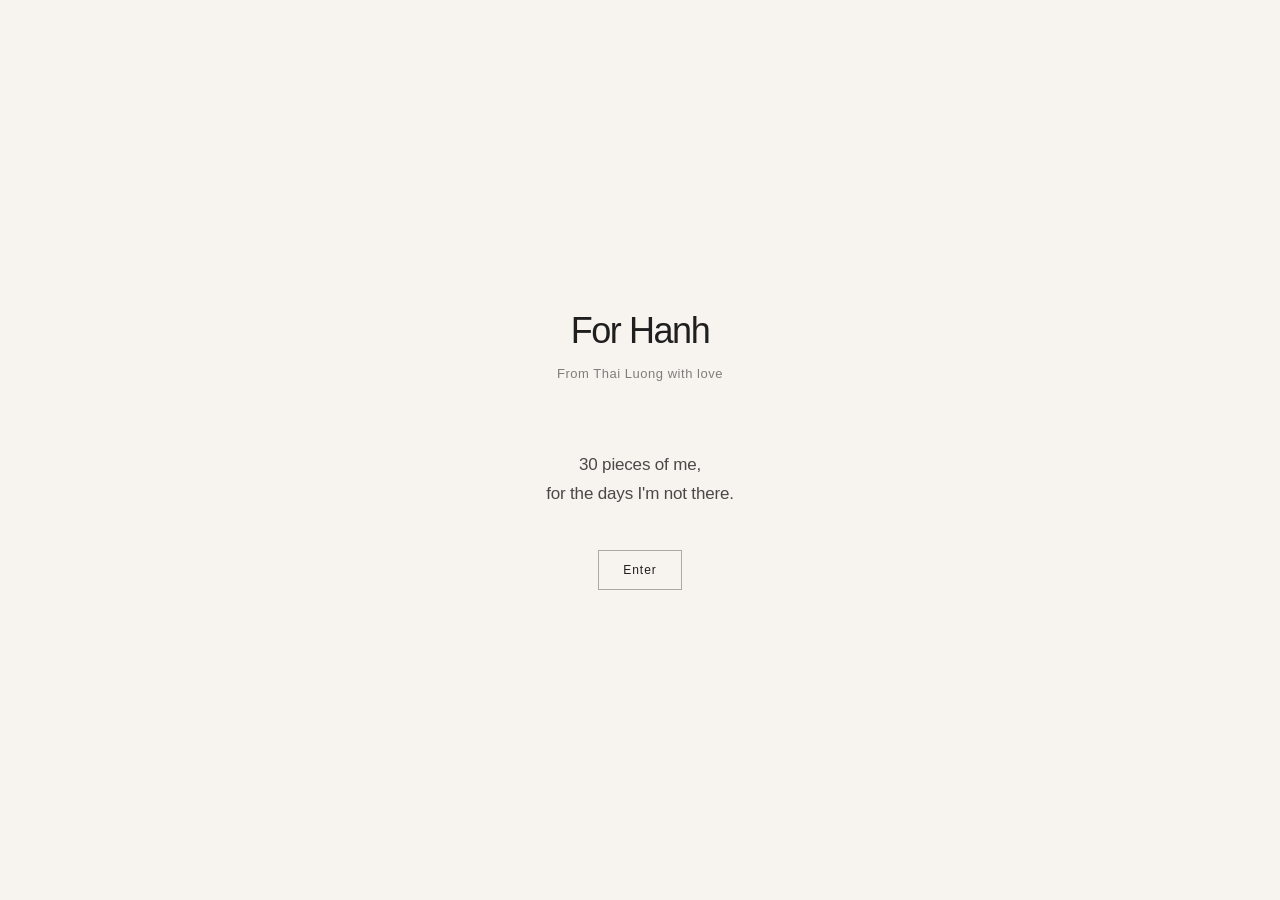
==== index.html @ 8ef9b7ba "Update index.html" ====
<!DOCTYPE html>
<html lang="en">

<head>
    <meta charset="UTF-8">
    <meta name="viewport" content="width=device-width, initial-scale=1.0">

    <title>For Hanh</title>

    <link rel="stylesheet" href="style.css">
</head>

<body>

    <main>

        <div class="container">

            <h1 class="title">
                For Hanh
            </h1>

            <p class="signature">
                From Thai Luong with love
            </p>

            <p class="tagline">
                30 pieces of me,<br>
                for the days I'm not there.
            </p>

            <a
                class="enter-button"
                href="pieces.html"
            >
                Enter
            </a>

        </div>

    </main>

</body>

</html>
---- style.css ----
* {
    box-sizing: border-box;
    margin: 0;
    padding: 0;
}

html,
body {
    width: 100%;
    min-height: 100%;
}

body {
    min-height: 100vh;

    background: #f7f4ef;
    color: #1f1f1f;

    font-family:
        -apple-system,
        BlinkMacSystemFont,
        "Helvetica Neue",
        Arial,
        sans-serif;

    -webkit-font-smoothing: antialiased;
}

main {
    min-height: 100vh;

    display: flex;
    align-items: center;
    justify-content: center;

    padding: 32px 24px;
}

.container {
    width: 100%;
    max-width: 480px;

    text-align: center;
}

.title {
    font-size: 36px;
    font-weight: 400;

    letter-spacing: -0.04em;

    margin-bottom: 14px;
}

.signature {
    font-size: 13px;
    letter-spacing: 0.04em;

    opacity: 0.55;

    margin-bottom: 70px;
}

.tagline {
    font-size: 17px;
    line-height: 1.7;

    font-weight: 400;

    letter-spacing: -0.01em;

    opacity: 0.8;
}
.enter-button {
    display: inline-block;

    margin-top: 42px;

    padding: 12px 24px;

    border: 1px solid rgba(31, 31, 31, 0.35);

    color: #1f1f1f;

    text-decoration: none;

    font-size: 12px;

    letter-spacing: 0.08em;

    transition:
        opacity 0.3s ease,
        transform 0.3s ease;
}

.enter-button:hover {
    opacity: 0.6;
}

.enter-button:active {
    transform: scale(0.97);
}

.eyebrow {
    margin-bottom: 24px;

    font-size: 10px;

    letter-spacing: 0.2em;

    opacity: 0.4;
}

.pieces-title {
    font-size: 30px;

    font-weight: 400;

    letter-spacing: -0.03em;

    margin-bottom: 18px;
}

.pieces-intro {
    font-size: 13px;

    letter-spacing: 0.05em;

    opacity: 0.45;
}
.pieces-container {
    width: 100%;
    max-width: 520px;

    margin: 0 auto;

    padding: 70px 24px;
}

.pieces-container .eyebrow {
    margin-bottom: 24px;
}

.pieces-list {
    margin-top: 55px;

    border-top: 1px solid rgba(31, 31, 31, 0.12);
}

.piece {
    display: flex;
    align-items: center;
    justify-content: space-between;

    width: 100%;

    padding: 18px 0;

    border-bottom: 1px solid rgba(31, 31, 31, 0.12);

    color: #1f1f1f;

    text-decoration: none;

    transition:
        opacity 0.25s ease,
        padding 0.25s ease;
}

.piece:hover {
    opacity: 0.55;

    padding-left: 5px;
    padding-right: 5px;
}

.piece-number {
    font-size: 10px;

    letter-spacing: 0.12em;

    opacity: 0.4;
}

.piece-name {
    font-size: 14px;

    letter-spacing: 0.01em;

    font-weight: 400;
}

.piece .piece-number {
    min-width: 30px;

    text-align: left;
}

.piece .piece-name {
    flex: 1;

    text-align: left;
}

.last-piece {
    display: flex;
    align-items: center;
    justify-content: space-between;

    margin-top: 65px;

    padding-top: 20px;

    border-top: 1px solid rgba(31, 31, 31, 0.2);

    opacity: 0.7;
}
.record-container {
    position: relative;

    width: 100%;
    max-width: 520px;

    min-height: 100vh;

    margin: 0 auto;

    padding: 32px 24px;

    display: flex;
    align-items: center;
    justify-content: center;
}

.record-content {
    width: 100%;

    text-align: center;
}

.back-button {
    position: absolute;

    top: 32px;
    left: 24px;

    width: 36px;
    height: 36px;

    display: flex;
    align-items: center;
    justify-content: center;

    color: #1f1f1f;

    text-decoration: none;

    font-size: 18px;

    opacity: 0.5;

    transition: opacity 0.3s ease;
}

.back-button:hover {
    opacity: 1;
}

.record-number {
    margin-bottom: 18px;

    font-size: 10px;

    letter-spacing: 0.2em;

    opacity: 0.4;
}

.record-title {
    margin-bottom: 14px;

    font-size: 32px;

    font-weight: 400;

    letter-spacing: -0.04em;
}

.record-description {
    margin-bottom: 48px;

    font-size: 13px;

    letter-spacing: 0.03em;

    opacity: 0.5;
}

.audio-container {
    width: 100%;

    display: flex;
    justify-content: center;
}

.audio-container audio {
    width: 100%;

    max-width: 360px;
}
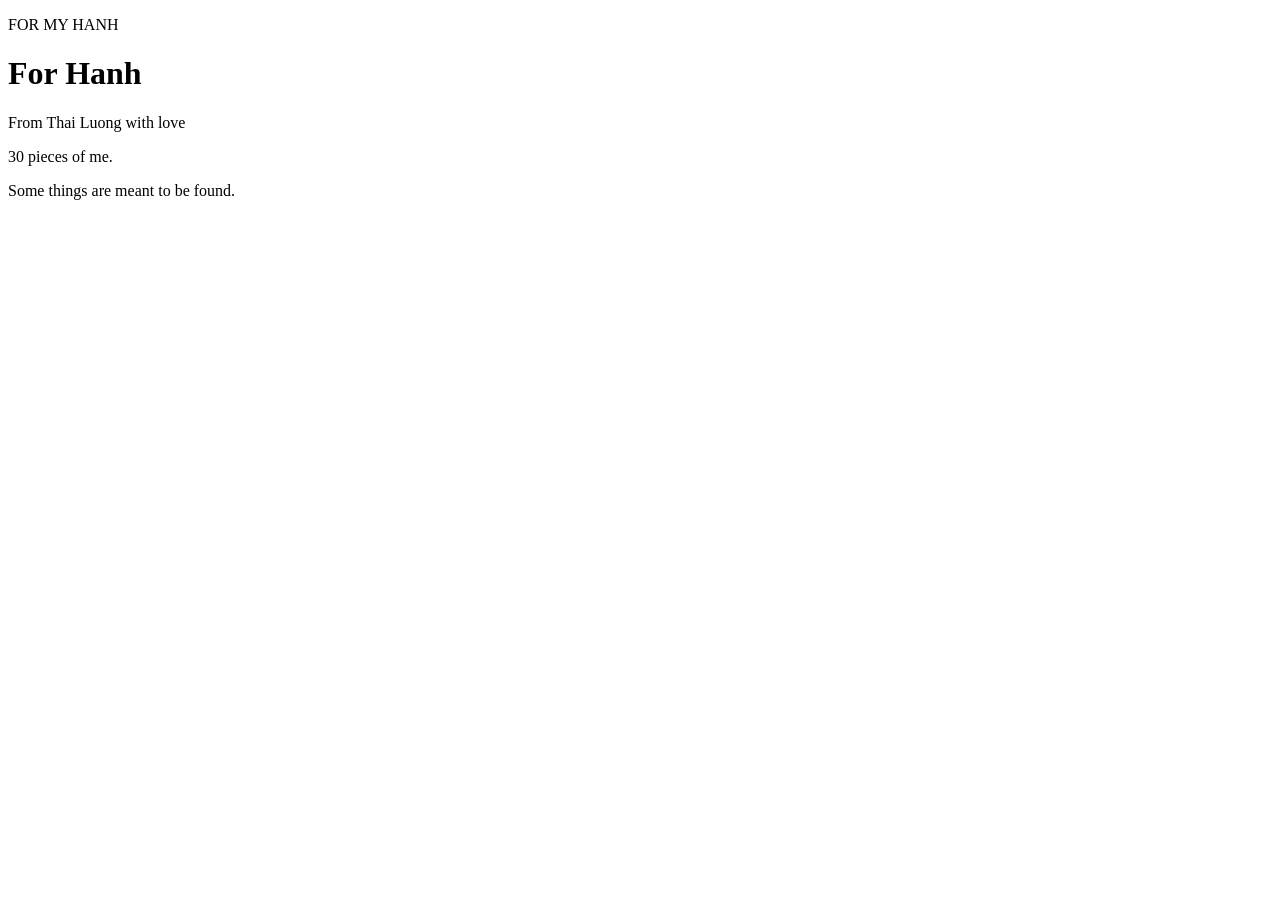
==== commit f48384d7: "Create index.html" ====
--- a/index.html
+++ b/index.html
@@ -3,7 +3,11 @@
 
 <head>
     <meta charset="UTF-8">
-    <meta name="viewport" content="width=device-width, initial-scale=1.0">
+
+    <meta
+        name="viewport"
+        content="width=device-width, initial-scale=1.0"
+    >
 
     <title>For Hanh</title>
 
@@ -12,11 +16,15 @@
 
 <body>
 
-    <main>
+    <main class="home">
 
-        <div class="container">
+        <div class="home-content">
 
-            <h1 class="title">
+            <p class="eyebrow">
+                FOR MY HANH
+            </p>
+
+            <h1>
                 For Hanh
             </h1>
 
@@ -24,17 +32,15 @@
                 From Thai Luong with love
             </p>
 
+            <div class="divider"></div>
+
             <p class="tagline">
-                30 pieces of me,<br>
-                for the days I'm not there.
+                30 pieces of me.
             </p>
 
-            <a
-                class="enter-button"
-                href="pieces.html"
-            >
-                Enter
-            </a>
+            <p class="subline">
+                Some things are meant to be found.
+            </p>
 
         </div>
 
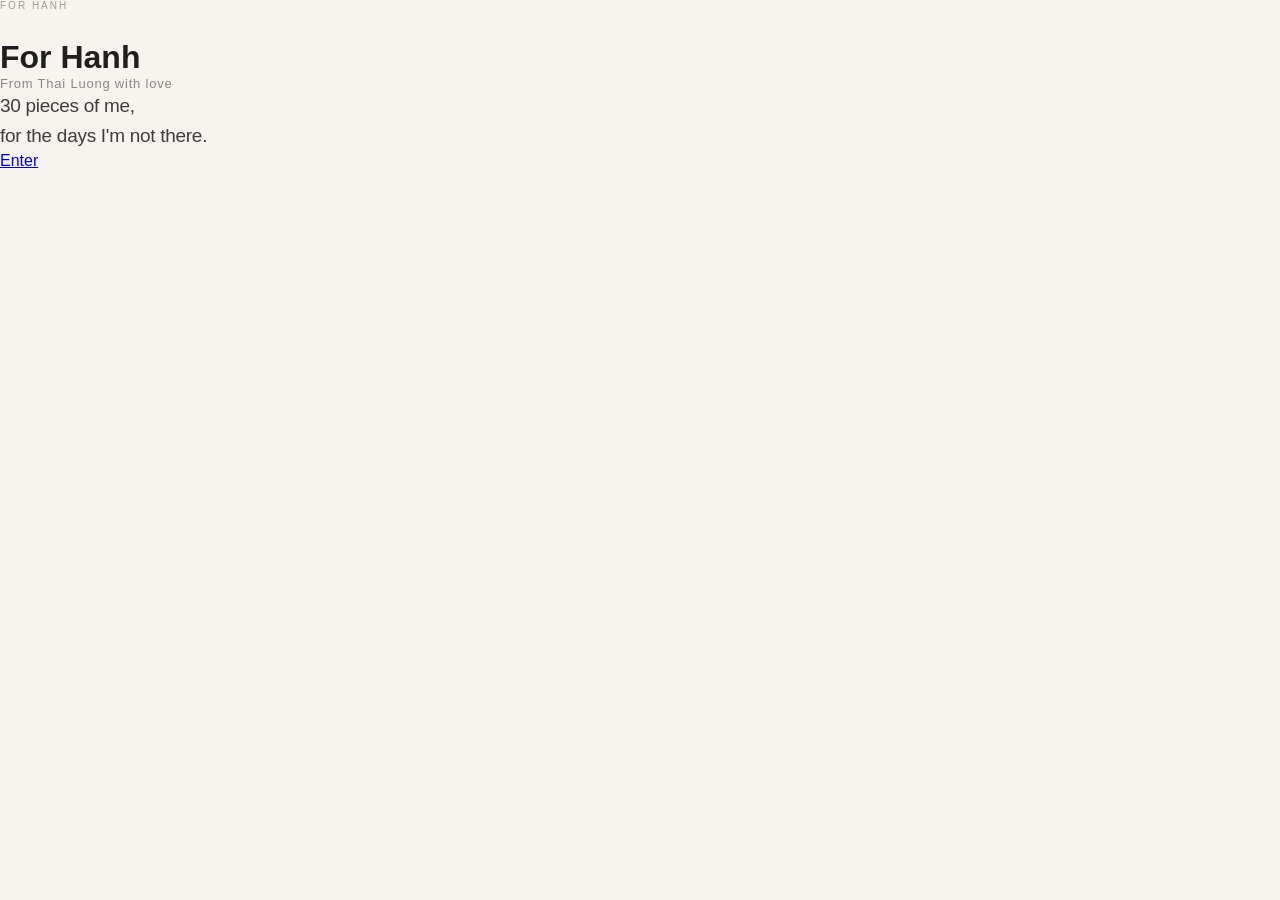
==== commit 59a88614: "Update index.html" ====
--- a/index.html
+++ b/index.html
@@ -3,11 +3,7 @@
 
 <head>
     <meta charset="UTF-8">
-
-    <meta
-        name="viewport"
-        content="width=device-width, initial-scale=1.0"
-    >
+    <meta name="viewport" content="width=device-width, initial-scale=1.0">
 
     <title>For Hanh</title>
 
@@ -16,15 +12,15 @@
 
 <body>
 
-    <main class="home">
+    <main>
 
-        <div class="home-content">
+        <div class="container">
 
             <p class="eyebrow">
-                FOR MY HANH
+                FOR HANH
             </p>
 
-            <h1>
+            <h1 class="title">
                 For Hanh
             </h1>
 
@@ -32,15 +28,17 @@
                 From Thai Luong with love
             </p>
 
-            <div class="divider"></div>
-
             <p class="tagline">
-                30 pieces of me.
+                30 pieces of me,<br>
+                for the days I'm not there.
             </p>
 
-            <p class="subline">
-                Some things are meant to be found.
-            </p>
+            <a
+                class="enter-button"
+                href="pieces.html"
+            >
+                Enter
+            </a>
 
         </div>
 
--- a/style.css
+++ b/style.css
@@ -0,0 +1,316 @@
+* {
+    box-sizing: border-box;
+    margin: 0;
+    padding: 0;
+}
+
+html,
+body {
+    width: 100%;
+    min-height: 100%;
+}
+
+body {
+    min-height: 100vh;
+
+    background: #f7f4ef;
+    color: #1f1f1f;
+
+    font-family:
+        -apple-system,
+        BlinkMacSystemFont,
+        "Helvetica Neue",
+        Arial,
+        sans-serif;
+
+    -webkit-font-smoothing: antialiased;
+    text-rendering: optimizeLegibility;
+}
+
+
+/* =========================
+   HOME
+========================= */
+
+.home {
+    min-height: 100vh;
+
+    display: flex;
+    align-items: center;
+    justify-content: center;
+
+    padding: 40px 24px;
+}
+
+.home-content {
+    width: 100%;
+    max-width: 480px;
+
+    text-align: center;
+}
+
+
+/* Small heading */
+
+.eyebrow {
+    margin-bottom: 28px;
+
+    font-size: 10px;
+    font-weight: 400;
+
+    letter-spacing: 0.24em;
+
+    opacity: 0.4;
+}
+
+
+/* Main title */
+
+.home h1 {
+    margin-bottom: 14px;
+
+    font-size: 42px;
+    line-height: 1.1;
+
+    font-weight: 400;
+
+    letter-spacing: -0.045em;
+}
+
+
+/* Signature */
+
+.signature {
+    font-size: 13px;
+
+    letter-spacing: 0.06em;
+
+    opacity: 0.5;
+}
+
+
+/* Divider */
+
+.divider {
+    width: 42px;
+    height: 1px;
+
+    margin: 56px auto 42px;
+
+    background: rgba(31, 31, 31, 0.25);
+}
+
+
+/* Main slogan */
+
+.tagline {
+    font-size: 19px;
+    line-height: 1.6;
+
+    font-weight: 400;
+
+    letter-spacing: -0.015em;
+
+    opacity: 0.85;
+}
+
+
+/* Supporting sentence */
+
+.subline {
+    margin-top: 12px;
+
+    font-size: 12px;
+
+    line-height: 1.6;
+
+    letter-spacing: 0.05em;
+
+    opacity: 0.42;
+}
+
+
+/* =========================
+   MOBILE
+========================= */
+
+@media (max-width: 480px) {
+
+    .home {
+        padding: 32px 24px;
+    }
+
+    .home h1 {
+        font-size: 38px;
+    }
+
+    .tagline {
+        font-size: 18px;
+    }
+
+}
+/* =========================
+   RECORD PAGE
+========================= */
+
+.record-page {
+    min-height: 100vh;
+
+    display: flex;
+    align-items: center;
+    justify-content: center;
+
+    padding: 32px 24px;
+}
+
+.record-container {
+    position: relative;
+
+    width: 100%;
+    max-width: 520px;
+
+    min-height: 100vh;
+
+    display: flex;
+    align-items: center;
+    justify-content: center;
+}
+
+.record-content {
+    width: 100%;
+
+    text-align: center;
+}
+
+.back-button {
+    position: absolute;
+
+    top: 32px;
+    left: 0;
+
+    width: 36px;
+    height: 36px;
+
+    display: flex;
+    align-items: center;
+    justify-content: center;
+
+    color: #1f1f1f;
+
+    text-decoration: none;
+
+    font-size: 18px;
+
+    opacity: 0.45;
+
+    transition: opacity 0.3s ease;
+}
+
+.back-button:hover {
+    opacity: 1;
+}
+
+.record-number {
+    margin-bottom: 18px;
+
+    font-size: 10px;
+
+    letter-spacing: 0.2em;
+
+    opacity: 0.4;
+}
+
+.record-title {
+    margin-bottom: 14px;
+
+    font-size: 32px;
+
+    line-height: 1.2;
+
+    font-weight: 400;
+
+    letter-spacing: -0.04em;
+}
+
+.record-description {
+    margin-bottom: 42px;
+
+    font-size: 13px;
+
+    line-height: 1.6;
+
+    letter-spacing: 0.03em;
+
+    opacity: 0.5;
+}
+
+.audio-container {
+    width: 100%;
+
+    display: flex;
+    justify-content: center;
+}
+
+.audio-container audio {
+    width: 100%;
+
+    max-width: 360px;
+}
+/* =========================
+   PIECES PAGE
+========================= */
+
+.pieces-container {
+    width: 100%;
+    max-width: 520px;
+
+    margin: 0 auto;
+
+    padding: 32px 24px;
+
+    text-align: center;
+}
+
+.eyebrow {
+    margin-bottom: 28px;
+
+    font-size: 10px;
+
+    letter-spacing: 0.2em;
+
+    opacity: 0.4;
+}
+
+.pieces-title {
+    margin-bottom: 18px;
+
+    font-size: 32px;
+
+    line-height: 1.2;
+
+    font-weight: 400;
+
+    letter-spacing: -0.04em;
+}
+
+.pieces-intro {
+    margin-bottom: 55px;
+
+    font-size: 13px;
+
+    line-height: 1.6;
+
+    letter-spacing: 0.05em;
+
+    opacity: 0.5;
+}
+
+.pieces-note {
+    font-size: 11px;
+
+    line-height: 1.7;
+
+    letter-spacing: 0.04em;
+
+    opacity: 0.32;
+}
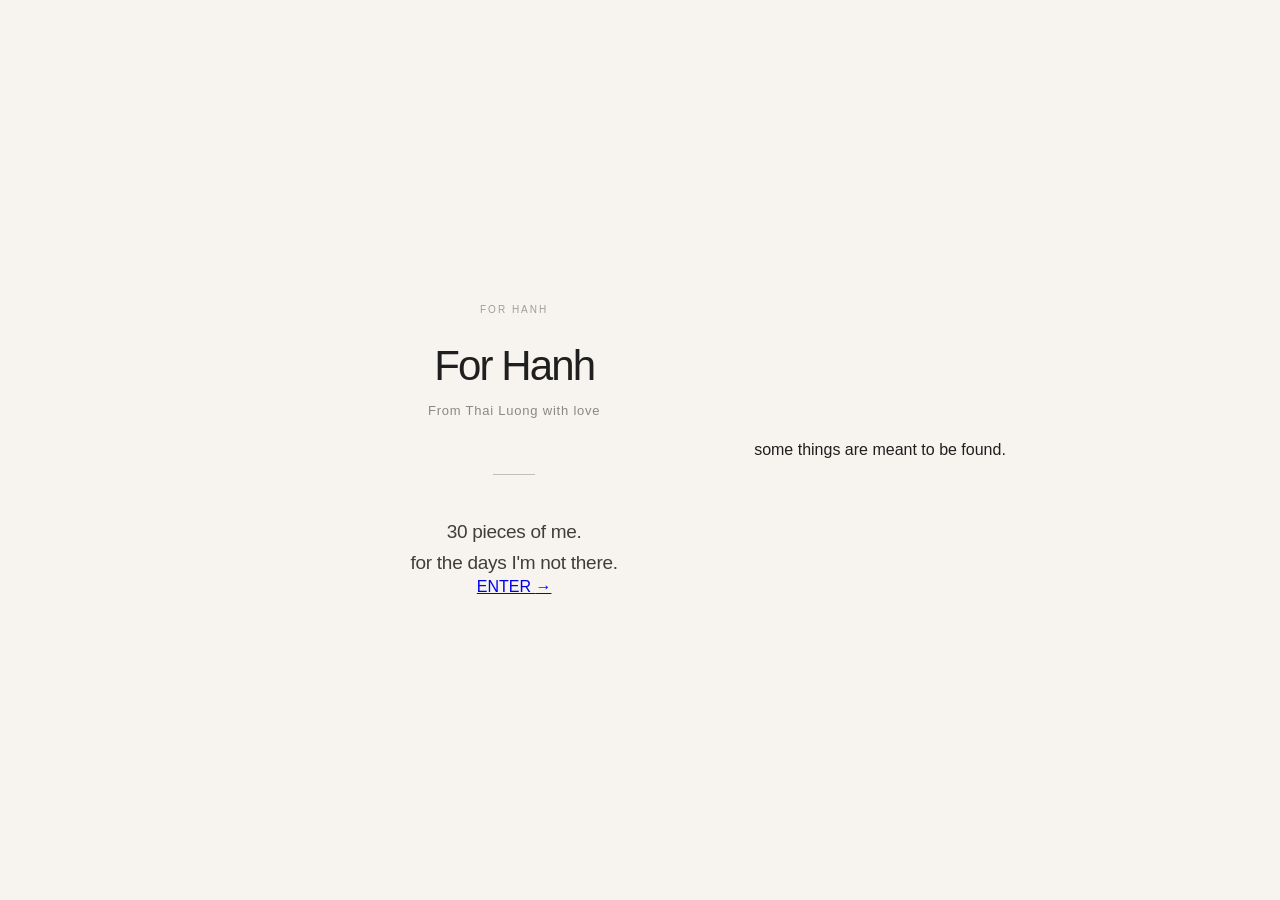
==== commit 65746da2: "Update index.html" ====
--- a/index.html
+++ b/index.html
@@ -1,49 +1,36 @@
 <!DOCTYPE html>
 <html lang="en">
-
 <head>
     <meta charset="UTF-8">
     <meta name="viewport" content="width=device-width, initial-scale=1.0">
-
-    <title>For Hanh</title>
-
-    <link rel="stylesheet" href="style.css">
+<title>For Hanh</title>
+<link rel="stylesheet" href="style.css">
 </head>
-
 <body>
-
-    <main>
-
-        <div class="container">
-
-            <p class="eyebrow">
-                FOR HANH
-            </p>
-
-            <h1 class="title">
-                For Hanh
-            </h1>
-
-            <p class="signature">
-                From Thai Luong with love
-            </p>
-
-            <p class="tagline">
-                30 pieces of me,<br>
-                for the days I'm not there.
-            </p>
-
-            <a
-                class="enter-button"
-                href="pieces.html"
-            >
-                Enter
-            </a>
-
-        </div>
-
-    </main>
-
+<main class="home">
+    <div class="home-content">
+        <p class="eyebrow">
+            FOR HANH
+        </p>
+        <h1 class="title">
+            For Hanh
+        </h1>
+        <p class="signature">
+            From Thai Luong with love
+        </p>
+        <div class="divider"></div>
+        <p class="tagline">
+            30 pieces of me.<br>
+            <span>for the days I'm not there.</span>
+        </p>
+        <a class="enter-link" href="pieces.html">
+            <span>ENTER</span>
+            <span class="arrow">→</span>
+        </a>
+    </div>
+    <p class="bottom-note">
+        some things are meant to be found.
+    </p>
+</main>
 </body>
-
 </html>
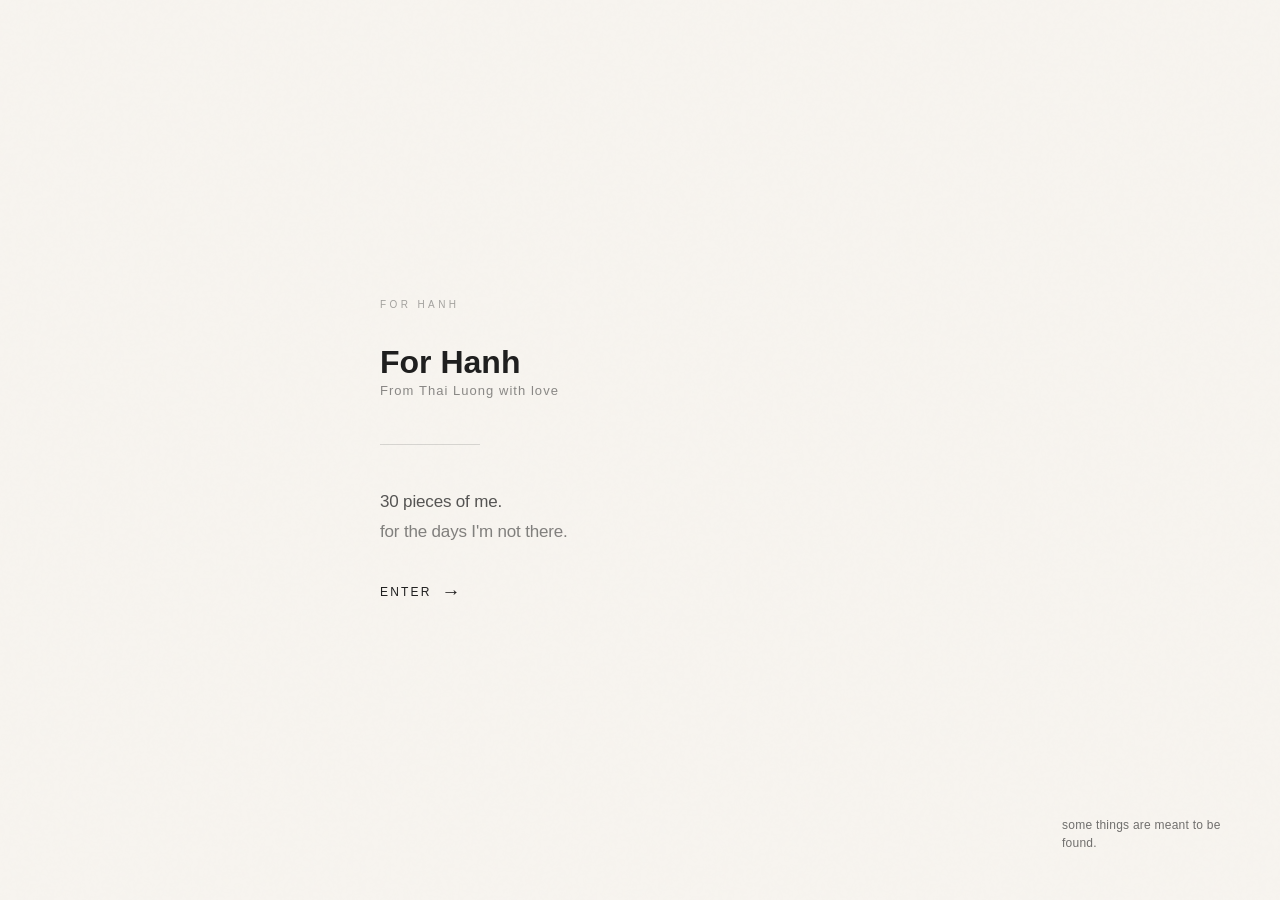
==== commit 7f25986d: "Update index.html" ====
--- a/index.html
+++ b/index.html
@@ -1,36 +1,57 @@
 <!DOCTYPE html>
 <html lang="en">
+
 <head>
     <meta charset="UTF-8">
     <meta name="viewport" content="width=device-width, initial-scale=1.0">
-<title>For Hanh</title>
-<link rel="stylesheet" href="style.css">
+
+    <title>For Hanh</title>
+
+    <link rel="stylesheet" href="style.css">
 </head>
+
 <body>
-<main class="home">
-    <div class="home-content">
-        <p class="eyebrow">
-            FOR HANH
+
+    <main class="home">
+
+        <div class="home-content">
+
+            <p class="eyebrow">
+                FOR HANH
+            </p>
+
+            <h1 class="home-title">
+                For Hanh
+            </h1>
+
+            <p class="signature">
+                From Thai Luong with love
+            </p>
+
+            <div class="divider"></div>
+
+            <p class="tagline">
+                30 pieces of me.<br>
+                <span>for the days I'm not there.</span>
+            </p>
+
+            <a
+                class="enter-link"
+                href="pieces.html"
+            >
+                <span>ENTER</span>
+                <span class="arrow">→</span>
+            </a>
+
+        </div>
+
+
+        <p class="bottom-note">
+            some things are meant to be found.
         </p>
-        <h1 class="title">
-            For Hanh
-        </h1>
-        <p class="signature">
-            From Thai Luong with love
-        </p>
-        <div class="divider"></div>
-        <p class="tagline">
-            30 pieces of me.<br>
-            <span>for the days I'm not there.</span>
-        </p>
-        <a class="enter-link" href="pieces.html">
-            <span>ENTER</span>
-            <span class="arrow">→</span>
-        </a>
-    </div>
-    <p class="bottom-note">
-        some things are meant to be found.
-    </p>
-</main>
+
+    </main>
+
 </body>
+
 </html>
--- a/style.css
+++ b/style.css
@@ -1,16 +1,28 @@
+/* =========================================================
+   FOR HANH
+   30 pieces of me.
+   MASTER STYLE
+   ========================================================= */
+
+
+/* =========================================================
+   01 — RESET
+   ========================================================= */
+
 * {
     box-sizing: border-box;
     margin: 0;
     padding: 0;
 }
 
-html,
+html {
+    width: 100%;
+    min-height: 100%;
+    background: #f7f4ef;
+}
+
 body {
     width: 100%;
-    min-height: 100%;
-}
-
-body {
     min-height: 100vh;
 
     background: #f7f4ef;
@@ -25,229 +37,684 @@
 
     -webkit-font-smoothing: antialiased;
     text-rendering: optimizeLegibility;
-}
-
-
-/* =========================
-   HOME
-========================= */
+
+    overflow-x: hidden;
+}
+
+
+/* =========================================================
+   02 — VERY LIGHT PAPER TEXTURE
+   ========================================================= */
+
+body::before {
+    content: "";
+
+    position: fixed;
+    inset: 0;
+
+    pointer-events: none;
+
+    z-index: 9999;
+
+    opacity: 0.025;
+
+    background-image:
+        url("data:image/svg+xml,%3Csvg viewBox='0 0 180 180' xmlns='http://www.w3.org/2000/svg'%3E%3Cfilter id='noise'%3E%3CfeTurbulence type='fractalNoise' baseFrequency='.8' numOctaves='3' stitchTiles='stitch'/%3E%3C/filter%3E%3Crect width='100%25' height='100%25' filter='url(%23noise)' opacity='.5'/%3E%3C/svg%3E");
+}
+
+
+/* =========================================================
+   03 — PAGE FADE IN
+   ========================================================= */
+
+main {
+    animation:
+        pageFadeIn 1.8s ease both;
+}
+
+@keyframes pageFadeIn {
+
+    from {
+        opacity: 0;
+        transform: translateY(8px);
+    }
+
+    to {
+        opacity: 1;
+        transform: translateY(0);
+    }
+}
+
+
+/* =========================================================
+   04 — HOMEPAGE
+   ========================================================= */
 
 .home {
+    position: relative;
+
+    width: 100%;
     min-height: 100vh;
 
     display: flex;
     align-items: center;
     justify-content: center;
 
-    padding: 40px 24px;
-}
+    padding: 48px 28px;
+
+    overflow: hidden;
+}
+
+
+/* Main content */
 
 .home-content {
     width: 100%;
-    max-width: 480px;
-
-    text-align: center;
-}
-
-
-/* Small heading */
-
-.eyebrow {
+    max-width: 520px;
+
+    text-align: left;
+}
+
+
+/* =========================================================
+   05 — HOME EYEBROW
+   ========================================================= */
+
+.home .eyebrow {
+    margin-bottom: 34px;
+
+    font-size: 10px;
+
+    font-weight: 400;
+
+    line-height: 1;
+
+    letter-spacing: 0.34em;
+
+    color: #1f1f1f;
+
+    opacity: 0.38;
+}
+
+
+/* =========================================================
+   06 — HOME TITLE
+   ========================================================= */
+
+.home .title {
+    margin-bottom: 18px;
+
+    font-family:
+        Georgia,
+        "Times New Roman",
+        Times,
+        serif;
+
+    font-size: clamp(48px, 13vw, 72px);
+
+    font-weight: 400;
+
+    line-height: 0.98;
+
+    letter-spacing: -0.055em;
+
+    color: #1f1f1f;
+}
+
+
+/* =========================================================
+   07 — SIGNATURE
+   ========================================================= */
+
+.home .signature {
+    max-width: 280px;
+
+    margin-bottom: 42px;
+
+    font-size: 13px;
+
+    font-weight: 400;
+
+    line-height: 1.6;
+
+    letter-spacing: 0.08em;
+
+    color: #1f1f1f;
+
+    opacity: 0.5;
+}
+
+
+/* =========================================================
+   08 — DIVIDER
+   ========================================================= */
+
+.home .divider {
+    width: 100%;
+    max-width: 100px;
+
+    height: 1px;
+
+    margin-bottom: 42px;
+
+    background: rgba(31, 31, 31, 0.15);
+}
+
+
+/* =========================================================
+   09 — HOME TAGLINE
+   ========================================================= */
+
+.home .tagline {
+    max-width: 360px;
+
+    font-size: 17px;
+
+    font-weight: 400;
+
+    line-height: 1.75;
+
+    letter-spacing: -0.01em;
+
+    color: #1f1f1f;
+
+    opacity: 0.75;
+}
+
+.home .tagline span {
+    opacity: 0.72;
+}
+
+
+/* =========================================================
+   10 — ENTER LINK
+   ========================================================= */
+
+.enter-link {
+    display: inline-flex;
+
+    align-items: center;
+
+    margin-top: 38px;
+
+    color: #1f1f1f;
+
+    text-decoration: none;
+
+    font-family:
+        -apple-system,
+        BlinkMacSystemFont,
+        "Helvetica Neue",
+        Arial,
+        sans-serif;
+
+    font-size: 12px;
+
+    font-weight: 400;
+
+    line-height: 1;
+
+    letter-spacing: 0.18em;
+
+    cursor: pointer;
+
+    transition:
+        opacity 0.35s ease,
+        transform 0.35s ease;
+}
+
+
+/* Remove default browser link colours */
+
+.enter-link:visited,
+.enter-link:active,
+.enter-link:focus {
+    color: #1f1f1f;
+
+    text-decoration: none;
+}
+
+
+/* ENTER text */
+
+.enter-link span:first-child {
+    display: inline-block;
+}
+
+
+/* Arrow */
+
+.enter-link .arrow {
+    display: inline-block;
+
+    margin-left: 10px;
+
+    font-size: 19px;
+
+    line-height: 0.8;
+
+    letter-spacing: 0;
+
+    transition:
+        transform 0.35s ease;
+}
+
+
+/* Hover */
+
+.enter-link:hover {
+    opacity: 0.55;
+}
+
+.enter-link:hover .arrow {
+    transform: translateX(6px);
+}
+
+
+/* Touch */
+
+.enter-link:active {
+    transform: translateY(1px);
+}
+
+
+/* =========================================================
+   11 — BOTTOM NOTE
+   ========================================================= */
+
+.bottom-note {
+    position: absolute;
+
+    right: 28px;
+    bottom: 48px;
+
+    max-width: 190px;
+
+    font-size: 12px;
+
+    font-weight: 400;
+
+    line-height: 1.5;
+
+    letter-spacing: 0.02em;
+
+    color: #1f1f1f;
+
+    opacity: 0.62;
+
+    text-align: left;
+}
+
+
+/* =========================================================
+   12 — PIECES PAGE
+   ========================================================= */
+
+.pieces-container {
+    width: 100%;
+    max-width: 520px;
+
+    margin: 0 auto;
+
+    padding:
+        72px 28px
+        90px;
+}
+
+
+/* Eyebrow */
+
+.pieces-container .eyebrow {
     margin-bottom: 28px;
 
     font-size: 10px;
-    font-weight: 400;
-
-    letter-spacing: 0.24em;
-
-    opacity: 0.4;
-}
-
-
-/* Main title */
-
-.home h1 {
-    margin-bottom: 14px;
-
-    font-size: 42px;
-    line-height: 1.1;
-
-    font-weight: 400;
+
+    font-weight: 400;
+
+    letter-spacing: 0.28em;
+
+    color: #1f1f1f;
+
+    opacity: 0.38;
+}
+
+
+/* Title */
+
+.pieces-title {
+    margin-bottom: 18px;
+
+    font-family:
+        Georgia,
+        "Times New Roman",
+        Times,
+        serif;
+
+    font-size: clamp(38px, 10vw, 54px);
+
+    font-weight: 400;
+
+    line-height: 1.05;
 
     letter-spacing: -0.045em;
-}
-
-
-/* Signature */
-
-.signature {
+
+    color: #1f1f1f;
+}
+
+
+/* Intro */
+
+.pieces-intro {
     font-size: 13px;
 
-    letter-spacing: 0.06em;
-
-    opacity: 0.5;
-}
-
-
-/* Divider */
-
-.divider {
-    width: 42px;
-    height: 1px;
-
-    margin: 56px auto 42px;
-
-    background: rgba(31, 31, 31, 0.25);
-}
-
-
-/* Main slogan */
-
-.tagline {
-    font-size: 19px;
+    font-weight: 400;
+
     line-height: 1.6;
 
-    font-weight: 400;
-
-    letter-spacing: -0.015em;
-
-    opacity: 0.85;
-}
-
-
-/* Supporting sentence */
-
-.subline {
-    margin-top: 12px;
-
-    font-size: 12px;
-
-    line-height: 1.6;
-
     letter-spacing: 0.05em;
 
-    opacity: 0.42;
-}
-
-
-/* =========================
-   MOBILE
-========================= */
-
-@media (max-width: 480px) {
-
-    .home {
-        padding: 32px 24px;
-    }
-
-    .home h1 {
-        font-size: 38px;
-    }
-
-    .tagline {
-        font-size: 18px;
-    }
-
-}
-/* =========================
-   RECORD PAGE
-========================= */
-
-.record-page {
+    color: #1f1f1f;
+
+    opacity: 0.48;
+}
+
+
+/* =========================================================
+   13 — PIECES LIST
+   ========================================================= */
+
+.pieces-list {
+    width: 100%;
+
+    margin-top: 58px;
+
+    border-top:
+        1px solid rgba(31, 31, 31, 0.12);
+}
+
+
+/* Piece */
+
+.piece {
+    display: flex;
+
+    align-items: center;
+    justify-content: space-between;
+
+    width: 100%;
+
+    padding: 19px 0;
+
+    border-bottom:
+        1px solid rgba(31, 31, 31, 0.12);
+
+    color: #1f1f1f;
+
+    text-decoration: none;
+
+    transition:
+        opacity 0.3s ease,
+        padding 0.3s ease;
+}
+
+.piece:hover {
+    opacity: 0.55;
+
+    padding-left: 6px;
+    padding-right: 6px;
+}
+
+
+/* Number */
+
+.piece-number {
+    flex-shrink: 0;
+
+    width: 38px;
+
+    font-size: 10px;
+
+    font-weight: 400;
+
+    letter-spacing: 0.12em;
+
+    text-align: left;
+
+    opacity: 0.38;
+}
+
+
+/* Name */
+
+.piece-name {
+    flex: 1;
+
+    padding-right: 18px;
+
+    font-size: 14px;
+
+    font-weight: 400;
+
+    letter-spacing: 0.01em;
+
+    text-align: left;
+
+    color: #1f1f1f;
+}
+
+
+/* Arrow */
+
+.piece::after {
+    content: "→";
+
+    flex-shrink: 0;
+
+    font-size: 15px;
+
+    opacity: 0.28;
+
+    transition:
+        transform 0.3s ease,
+        opacity 0.3s ease;
+}
+
+.piece:hover::after {
+    opacity: 0.65;
+
+    transform: translateX(4px);
+}
+
+
+/* =========================================================
+   14 — LAST PIECE
+   ========================================================= */
+
+.last-piece {
+    display: flex;
+
+    align-items: center;
+    justify-content: space-between;
+
+    margin-top: 64px;
+
+    padding-top: 22px;
+
+    border-top:
+        1px solid rgba(31, 31, 31, 0.2);
+
+    color: #1f1f1f;
+
+    text-decoration: none;
+
+    opacity: 0.7;
+
+    transition:
+        opacity 0.35s ease,
+        transform 0.35s ease;
+}
+
+.last-piece:hover {
+    opacity: 1;
+
+    transform: translateX(4px);
+}
+
+.last-piece .piece-name {
+    font-family:
+        Georgia,
+        "Times New Roman",
+        Times,
+        serif;
+
+    font-size: 17px;
+}
+
+
+/* =========================================================
+   15 — RECORD PAGE
+   ========================================================= */
+
+.record-container {
+    position: relative;
+
+    width: 100%;
+    max-width: 520px;
+
     min-height: 100vh;
 
+    margin: 0 auto;
+
+    padding:
+        32px 28px
+        48px;
+
     display: flex;
+
     align-items: center;
     justify-content: center;
-
-    padding: 32px 24px;
-}
-
-.record-container {
-    position: relative;
-
-    width: 100%;
-    max-width: 520px;
-
-    min-height: 100vh;
+}
+
+
+.record-content {
+    width: 100%;
+
+    text-align: center;
+}
+
+
+/* =========================================================
+   16 — BACK BUTTON
+   ========================================================= */
+
+.back-button {
+    position: absolute;
+
+    top: 28px;
+    left: 24px;
+
+    width: 36px;
+    height: 36px;
 
     display: flex;
+
     align-items: center;
     justify-content: center;
-}
-
-.record-content {
-    width: 100%;
-
-    text-align: center;
-}
-
-.back-button {
-    position: absolute;
-
-    top: 32px;
-    left: 0;
-
-    width: 36px;
-    height: 36px;
-
-    display: flex;
-    align-items: center;
-    justify-content: center;
 
     color: #1f1f1f;
 
     text-decoration: none;
 
-    font-size: 18px;
+    font-size: 20px;
+
+    font-weight: 300;
 
     opacity: 0.45;
 
-    transition: opacity 0.3s ease;
+    transition:
+        opacity 0.3s ease,
+        transform 0.3s ease;
 }
 
 .back-button:hover {
     opacity: 1;
-}
+
+    transform: translateX(-3px);
+}
+
+
+/* =========================================================
+   17 — RECORD NUMBER
+   ========================================================= */
 
 .record-number {
-    margin-bottom: 18px;
+    margin-bottom: 20px;
 
     font-size: 10px;
 
-    letter-spacing: 0.2em;
+    font-weight: 400;
+
+    letter-spacing: 0.28em;
 
     opacity: 0.4;
 }
 
+
+/* =========================================================
+   18 — RECORD TITLE
+   ========================================================= */
+
 .record-title {
-    margin-bottom: 14px;
-
-    font-size: 32px;
-
-    line-height: 1.2;
-
-    font-weight: 400;
-
-    letter-spacing: -0.04em;
-}
+    margin-bottom: 16px;
+
+    font-family:
+        Georgia,
+        "Times New Roman",
+        Times,
+        serif;
+
+    font-size: clamp(38px, 10vw, 56px);
+
+    font-weight: 400;
+
+    line-height: 1.05;
+
+    letter-spacing: -0.045em;
+}
+
+
+/* =========================================================
+   19 — RECORD DESCRIPTION
+   ========================================================= */
 
 .record-description {
-    margin-bottom: 42px;
+    max-width: 320px;
+
+    margin:
+        0 auto
+        48px;
 
     font-size: 13px;
 
-    line-height: 1.6;
+    font-weight: 400;
+
+    line-height: 1.65;
 
     letter-spacing: 0.03em;
 
-    opacity: 0.5;
-}
+    opacity: 0.48;
+}
+
+
+/* =========================================================
+   20 — AUDIO
+   ========================================================= */
 
 .audio-container {
     width: 100%;
 
     display: flex;
+
     justify-content: center;
 }
 
@@ -255,62 +722,163 @@
     width: 100%;
 
     max-width: 360px;
-}
-/* =========================
-   PIECES PAGE
-========================= */
-
-.pieces-container {
-    width: 100%;
-    max-width: 520px;
-
-    margin: 0 auto;
-
-    padding: 32px 24px;
-
-    text-align: center;
-}
-
-.eyebrow {
-    margin-bottom: 28px;
-
-    font-size: 10px;
-
-    letter-spacing: 0.2em;
-
-    opacity: 0.4;
-}
-
-.pieces-title {
-    margin-bottom: 18px;
-
-    font-size: 32px;
-
-    line-height: 1.2;
-
-    font-weight: 400;
-
-    letter-spacing: -0.04em;
-}
-
-.pieces-intro {
-    margin-bottom: 55px;
-
-    font-size: 13px;
-
-    line-height: 1.6;
-
-    letter-spacing: 0.05em;
-
-    opacity: 0.5;
-}
-
-.pieces-note {
-    font-size: 11px;
-
-    line-height: 1.7;
-
-    letter-spacing: 0.04em;
-
-    opacity: 0.32;
+
+    height: 42px;
+}
+
+
+/* =========================================================
+   21 — MOBILE
+   ========================================================= */
+
+@media (max-width: 600px) {
+
+    /* Homepage */
+
+    .home {
+        align-items: center;
+
+        padding:
+            40px 28px;
+    }
+
+    .home-content {
+        max-width: 100%;
+    }
+
+    .home .eyebrow {
+        margin-bottom: 30px;
+    }
+
+    .home .title {
+        font-size: 50px;
+
+        margin-bottom: 18px;
+    }
+
+    .home .signature {
+        margin-bottom: 42px;
+
+        font-size: 12px;
+    }
+
+    .home .divider {
+        margin-bottom: 38px;
+    }
+
+    .home .tagline {
+        max-width: 330px;
+
+        font-size: 16px;
+
+        line-height: 1.75;
+    }
+
+    .enter-link {
+        margin-top: 34px;
+    }
+
+    .bottom-note {
+        right: 28px;
+        bottom: 42px;
+
+        max-width: 160px;
+
+        font-size: 11px;
+    }
+
+
+    /* Pieces */
+
+    .pieces-container {
+        padding:
+            58px 28px
+            80px;
+    }
+
+    .pieces-title {
+        font-size: 42px;
+    }
+
+    .pieces-list {
+        margin-top: 48px;
+    }
+
+    .piece {
+        padding: 18px 0;
+    }
+
+
+    /* Record */
+
+    .record-container {
+        padding:
+            32px 28px
+            48px;
+    }
+
+    .record-title {
+        font-size: 42px;
+    }
+
+    .record-description {
+        margin-bottom: 42px;
+    }
+}
+
+
+/* =========================================================
+   22 — VERY SMALL PHONES
+   ========================================================= */
+
+@media (max-width: 380px) {
+
+    .home {
+        padding-left: 22px;
+        padding-right: 22px;
+    }
+
+    .home .title {
+        font-size: 46px;
+    }
+
+    .bottom-note {
+        right: 22px;
+    }
+
+    .pieces-container {
+        padding-left: 22px;
+        padding-right: 22px;
+    }
+
+    .pieces-title {
+        font-size: 38px;
+    }
+
+    .record-container {
+        padding-left: 22px;
+        padding-right: 22px;
+    }
+
+    .record-title {
+        font-size: 38px;
+    }
+}
+
+
+/* =========================================================
+   23 — REDUCED MOTION
+   ========================================================= */
+
+@media (prefers-reduced-motion: reduce) {
+
+    main {
+        animation: none;
+    }
+
+    *,
+    *::before,
+    *::after {
+        transition: none !important;
+    }
 }
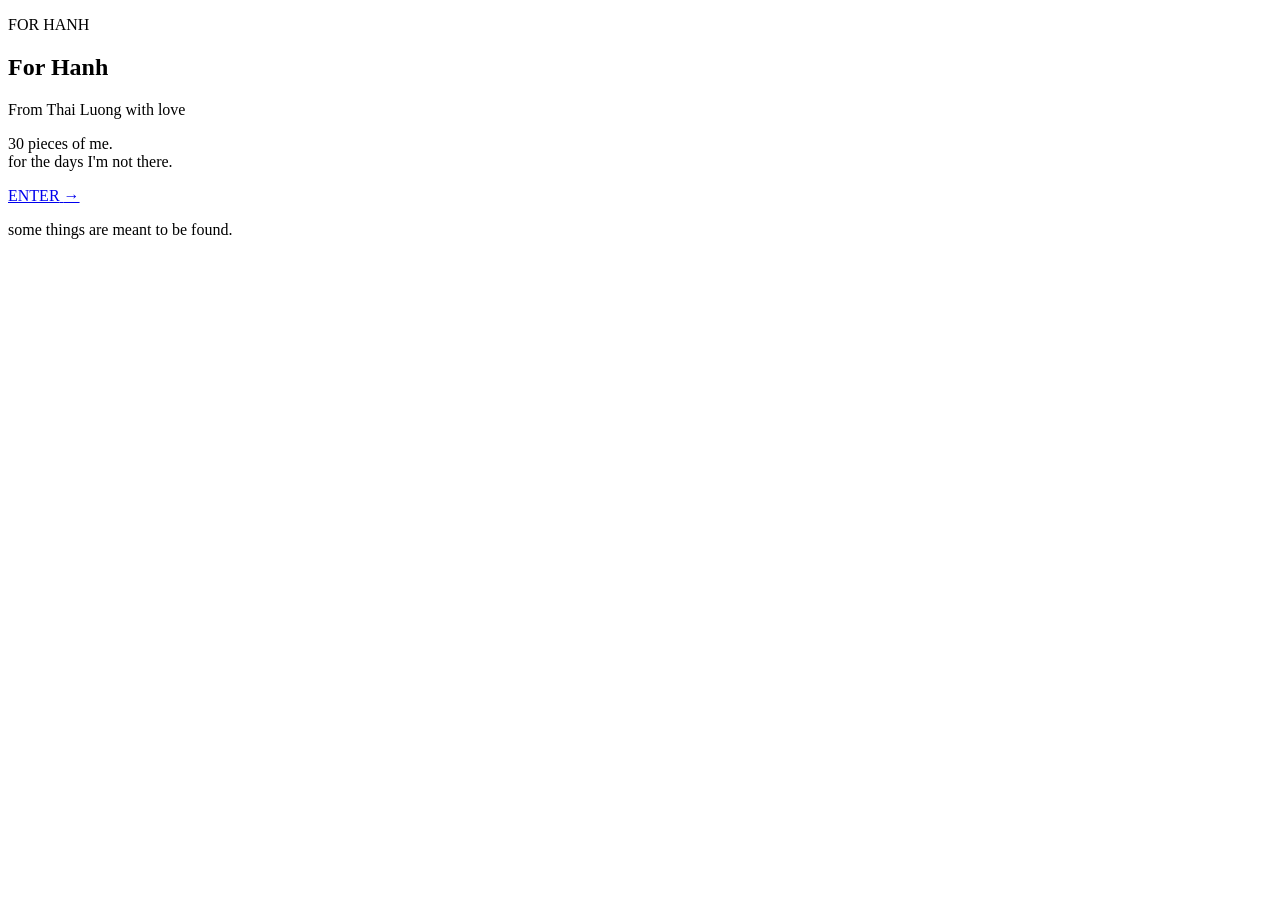
==== commit 5ecf5890: "Update index.html" ====
--- a/index.html
+++ b/index.html
@@ -1,22 +1,24 @@
 <!DOCTYPE html>
 <html lang="en">
-
 <head>
     <meta charset="UTF-8">
-    <meta name="viewport" content="width=device-width, initial-scale=1.0">
+    <meta
+        name="viewport"
+        content="width=device-width, initial-scale=1.0"
+    >
 
     <title>For Hanh</title>
 
-    <link rel="stylesheet" href="style.css">
+    <link rel="stylesheet" href="home.css">
 </head>
 
 <body>
 
-    <main class="home">
+    <main class="home-page">
 
-        <div class="home-content">
+        <section class="home-content">
 
-            <p class="eyebrow">
+            <p class="home-eyebrow">
                 FOR HANH
             </p>
 
@@ -24,34 +26,33 @@
                 For Hanh
             </h1>
 
-            <p class="signature">
+            <p class="home-signature">
                 From Thai Luong with love
             </p>
 
-            <div class="divider"></div>
+            <div class="home-divider"></div>
 
-            <p class="tagline">
+            <p class="home-tagline">
                 30 pieces of me.<br>
                 <span>for the days I'm not there.</span>
             </p>
 
             <a
-                class="enter-link"
-                href="pieces.html"
+                class="home-enter"
+                href="menu.html"
             >
                 <span>ENTER</span>
-                <span class="arrow">→</span>
+                <span class="home-arrow">→</span>
             </a>
 
-        </div>
+        </section>
 
 
-        <p class="bottom-note">
+        <p class="home-bottom-note">
             some things are meant to be found.
         </p>
 
     </main>
 
 </body>
-
 </html>
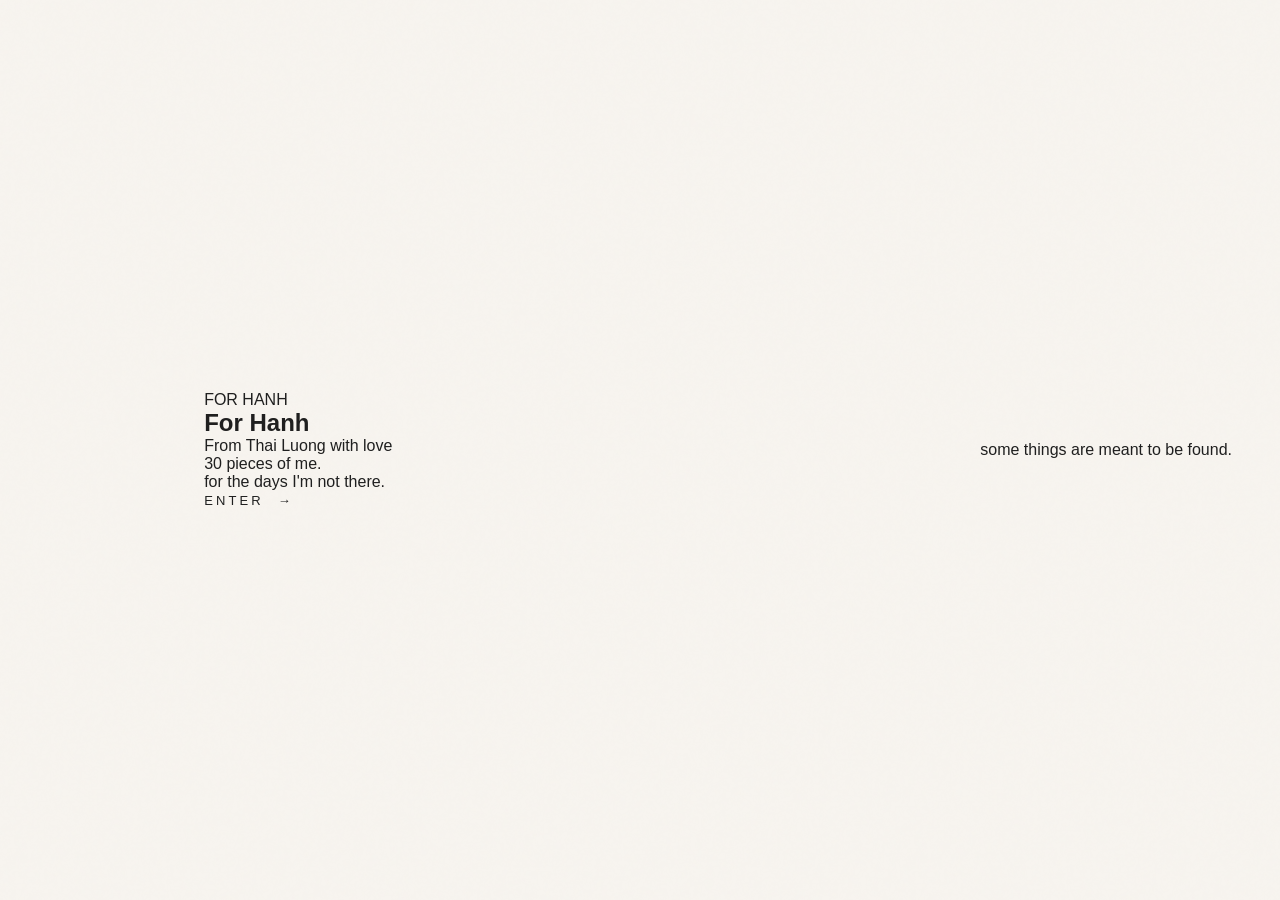
==== commit 9cafe772: "Update index.html" ====
--- a/index.html
+++ b/index.html
@@ -2,19 +2,16 @@
 <html lang="en">
 <head>
     <meta charset="UTF-8">
-    <meta
-        name="viewport"
-        content="width=device-width, initial-scale=1.0"
-    >
+    <meta name="viewport" content="width=device-width, initial-scale=1.0">
 
     <title>For Hanh</title>
 
-    <link rel="stylesheet" href="home.css">
+    <link rel="stylesheet" href="style.css">
 </head>
 
-<body>
+<body class="home-page">
 
-    <main class="home-page">
+    <main class="home">
 
         <section class="home-content">
 
@@ -38,17 +35,17 @@
             </p>
 
             <a
-                class="home-enter"
-                href="menu.html"
+                class="enter-link"
+                href="pieces.html"
+                aria-label="Enter"
             >
                 <span>ENTER</span>
-                <span class="home-arrow">→</span>
+                <span class="enter-arrow">→</span>
             </a>
 
         </section>
 
-
-        <p class="home-bottom-note">
+        <p class="home-note">
             some things are meant to be found.
         </p>
 
--- a/style.css
+++ b/style.css
@@ -0,0 +1,1351 @@
+/* =========================================================
+   FOR HANH
+   MASTER STYLE
+   ========================================================= */
+
+
+/* =========================================================
+   01. RESET
+   ========================================================= */
+
+* {
+    box-sizing: border-box;
+    margin: 0;
+    padding: 0;
+}
+
+html {
+    width: 100%;
+    min-height: 100%;
+    background: #f7f4ef;
+}
+
+body {
+    width: 100%;
+    min-height: 100vh;
+
+    margin: 0;
+
+    background: #f7f4ef;
+    color: #1f1f1f;
+
+    font-family:
+        -apple-system,
+        BlinkMacSystemFont,
+        "Helvetica Neue",
+        Arial,
+        sans-serif;
+
+    -webkit-font-smoothing: antialiased;
+    text-rendering: optimizeLegibility;
+
+    overflow-x: hidden;
+}
+
+
+/* =========================================================
+   02. VERY LIGHT PAPER TEXTURE
+   ========================================================= */
+
+body::before {
+    content: "";
+
+    position: fixed;
+    inset: 0;
+
+    pointer-events: none;
+
+    opacity: 0.028;
+
+    background-image:
+        url("data:image/svg+xml,%3Csvg viewBox='0 0 180 180' xmlns='http://www.w3.org/2000/svg'%3E%3Cfilter id='noise'%3E%3CfeTurbulence type='fractalNoise' baseFrequency='.85' numOctaves='3' stitchTiles='stitch'/%3E%3C/filter%3E%3Crect width='100%25' height='100%25' filter='url(%23noise)' opacity='.5'/%3E%3C/svg%3E");
+
+    z-index: 9999;
+}
+
+
+/* =========================================================
+   03. PAGE FADE IN
+   ========================================================= */
+
+main {
+    animation: pageFadeIn 1.8s ease both;
+}
+
+@keyframes pageFadeIn {
+
+    from {
+        opacity: 0;
+        transform: translateY(8px);
+    }
+
+    to {
+        opacity: 1;
+        transform: translateY(0);
+    }
+
+}
+
+
+/* =========================================================
+   04. HOMEPAGE
+   ========================================================= */
+
+.home {
+
+    position: relative;
+
+    width: 100%;
+    min-height: 100svh;
+
+    padding:
+        40px 48px;
+
+    display: flex;
+
+    align-items: center;
+    justify-content: center;
+
+}
+
+
+/* Main homepage content */
+
+.home-content {
+
+    width: 100%;
+    max-width: 620px;
+
+    margin: 0 auto;
+
+    text-align: left;
+
+}
+
+
+/* =========================================================
+   05. HOME EYEBROW
+   ========================================================= */
+
+.home .eyebrow {
+
+    margin-bottom: 34px;
+
+    font-size: 10px;
+
+    font-weight: 400;
+
+    letter-spacing: 0.34em;
+
+    color: #1f1f1f;
+
+    opacity: 0.38;
+
+}
+
+
+/* =========================================================
+   06. HOME TITLE
+   ========================================================= */
+
+.home .title {
+
+    margin-bottom: 22px;
+
+    font-family:
+        Georgia,
+        "Times New Roman",
+        Times,
+        serif;
+
+    font-size: clamp(52px, 8vw, 76px);
+
+    font-weight: 400;
+
+    line-height: 0.98;
+
+    letter-spacing: -0.055em;
+
+    color: #1f1f1f;
+
+}
+
+
+/* =========================================================
+   07. SIGNATURE
+   ========================================================= */
+
+.home .signature {
+
+    margin-bottom: 76px;
+
+    font-size: 15px;
+
+    font-weight: 400;
+
+    line-height: 1.6;
+
+    letter-spacing: 0.08em;
+
+    color: #1f1f1f;
+
+    opacity: 0.52;
+
+}
+
+
+/* =========================================================
+   08. DIVIDER
+   ========================================================= */
+
+.home .divider {
+
+    width: 270px;
+
+    height: 1px;
+
+    margin-bottom: 56px;
+
+    background: rgba(31, 31, 31, 0.16);
+
+}
+
+
+/* =========================================================
+   09. TAGLINE
+   ========================================================= */
+
+.home .tagline {
+
+    margin-bottom: 40px;
+
+    font-size: 18px;
+
+    font-weight: 400;
+
+    line-height: 1.75;
+
+    letter-spacing: -0.01em;
+
+    color: #1f1f1f;
+
+    opacity: 0.72;
+
+}
+
+.home .tagline span {
+
+    color: #1f1f1f;
+
+    opacity: 0.72;
+
+}
+
+
+/* =========================================================
+   10. ENTER LINK
+   ========================================================= */
+
+.enter-link {
+
+    display: inline-flex;
+
+    align-items: center;
+
+    gap: 14px;
+
+    color: #1f1f1f;
+
+    text-decoration: none;
+
+    font-size: 13px;
+
+    font-weight: 400;
+
+    letter-spacing: 0.24em;
+
+    transition:
+        opacity 0.35s ease;
+}
+
+
+.enter-link .arrow {
+
+    display: inline-block;
+
+    font-size: 27px;
+
+    line-height: 1;
+
+    letter-spacing: 0;
+
+    transition:
+        transform 0.35s ease;
+}
+
+
+.enter-link:hover {
+
+    opacity: 0.55;
+
+}
+
+
+.enter-link:hover .arrow {
+
+    transform: translateX(7px);
+
+}
+
+
+.enter-link:visited,
+.enter-link:active,
+.enter-link:focus {
+
+    color: #1f1f1f;
+
+}
+
+
+/* =========================================================
+   11. BOTTOM NOTE
+   ========================================================= */
+
+.bottom-note {
+
+    position: absolute;
+
+    right: 48px;
+    bottom: 72px;
+
+    max-width: 300px;
+
+    font-size: 14px;
+
+    line-height: 1.6;
+
+    letter-spacing: 0.05em;
+
+    color: #1f1f1f;
+
+    opacity: 0.5;
+
+}
+
+
+/* =========================================================
+   12. PIECES PAGE
+   ========================================================= */
+
+.pieces-container {
+
+    width: 100%;
+
+    max-width: 720px;
+
+    margin: 0 auto;
+
+    padding:
+        72px 48px
+        100px;
+
+}
+
+
+/* =========================================================
+   13. PIECES HEADER
+   ========================================================= */
+
+.pieces-container .eyebrow {
+
+    margin-bottom: 28px;
+
+    font-size: 10px;
+
+    font-weight: 400;
+
+    letter-spacing: 0.30em;
+
+    color: #1f1f1f;
+
+    opacity: 0.38;
+
+}
+
+
+.pieces-title {
+
+    margin-bottom: 20px;
+
+    font-family:
+        Georgia,
+        "Times New Roman",
+        Times,
+        serif;
+
+    font-size: clamp(46px, 8vw, 68px);
+
+    font-weight: 400;
+
+    line-height: 1;
+
+    letter-spacing: -0.05em;
+
+    color: #1f1f1f;
+
+}
+
+
+.pieces-intro {
+
+    font-size: 14px;
+
+    line-height: 1.6;
+
+    letter-spacing: 0.07em;
+
+    color: #1f1f1f;
+
+    opacity: 0.48;
+
+}
+
+
+/* =========================================================
+   14. PIECES LIST
+   ========================================================= */
+
+.pieces-list {
+
+    width: 100%;
+
+    margin-top: 62px;
+
+    border-top:
+        1px solid rgba(31, 31, 31, 0.14);
+
+}
+
+
+/* =========================================================
+   15. INDIVIDUAL PIECE
+   ========================================================= */
+
+.piece {
+
+    display: flex;
+
+    align-items: center;
+
+    width: 100%;
+
+    min-height: 96px;
+
+    padding: 20px 0;
+
+    border-bottom:
+        1px solid rgba(31, 31, 31, 0.14);
+
+    color: #1f1f1f;
+
+    text-decoration: none;
+
+    transition:
+        opacity 0.3s ease,
+        padding-left 0.3s ease;
+
+}
+
+
+/*
+   IMPORTANT:
+
+   We DO NOT create another arrow using ::after.
+
+   Your HTML already contains the arrow.
+*/
+
+
+.piece:hover {
+
+    opacity: 0.55;
+
+    padding-left: 5px;
+
+}
+
+
+/* =========================================================
+   16. PIECE NUMBER
+   ========================================================= */
+
+.piece-number {
+
+    flex: 0 0 72px;
+
+    font-size: 11px;
+
+    font-weight: 400;
+
+    letter-spacing: 0.12em;
+
+    color: #1f1f1f;
+
+    opacity: 0.38;
+
+}
+
+
+/* =========================================================
+   17. PIECE NAME
+   ========================================================= */
+
+.piece-name {
+
+    flex: 1;
+
+    font-size: 18px;
+
+    font-weight: 400;
+
+    letter-spacing: 0;
+
+    color: #1f1f1f;
+
+}
+
+
+/* =========================================================
+   18. PIECE ARROW
+   ========================================================= */
+
+.piece .arrow {
+
+    flex: 0 0 auto;
+
+    margin-left: 20px;
+
+    font-size: 24px;
+
+    font-weight: 300;
+
+    line-height: 1;
+
+    color: #1f1f1f;
+
+    opacity: 0.42;
+
+    transition:
+        transform 0.3s ease,
+        opacity 0.3s ease;
+
+}
+
+
+.piece:hover .arrow {
+
+    opacity: 0.8;
+
+    transform: translateX(5px);
+
+}
+
+
+/* =========================================================
+   19. LAST PIECE
+   ========================================================= */
+
+/* =========================================================
+   PIECES PAGE
+   ========================================================= */
+
+.pieces-page {
+    min-height: 100vh;
+
+    display: flex;
+    justify-content: center;
+    align-items: flex-start;
+
+    padding: 70px 24px 90px;
+}
+
+.pieces-container {
+    width: 100%;
+    max-width: 520px;
+
+    margin: 0 auto;
+
+    text-align: center;
+}
+
+.pieces-eyebrow {
+    margin-bottom: 28px;
+
+    font-size: 10px;
+    font-weight: 400;
+
+    letter-spacing: 0.28em;
+
+    opacity: 0.38;
+}
+
+.pieces-title {
+    margin-bottom: 18px;
+
+    font-family:
+        Georgia,
+        "Times New Roman",
+        Times,
+        serif;
+
+    font-size: clamp(38px, 10vw, 54px);
+
+    font-weight: 400;
+
+    line-height: 1.05;
+
+    letter-spacing: -0.045em;
+}
+
+.pieces-intro {
+    font-size: 13px;
+
+    line-height: 1.6;
+
+    letter-spacing: 0.05em;
+
+    opacity: 0.48;
+}
+
+
+/* =========================================================
+   PIECES LIST
+   ========================================================= */
+
+.pieces-list {
+    width: 100%;
+
+    margin-top: 58px;
+
+    border-top:
+        1px solid rgba(31, 31, 31, 0.12);
+}
+
+.piece {
+    display: flex;
+    align-items: center;
+
+    width: 100%;
+
+    padding: 19px 0;
+
+    border-bottom:
+        1px solid rgba(31, 31, 31, 0.12);
+
+    color: #1f1f1f;
+
+    text-decoration: none;
+
+    text-align: left;
+
+    transition:
+        opacity 0.3s ease,
+        padding-left 0.3s ease;
+}
+
+.piece:hover {
+    opacity: 0.55;
+
+    padding-left: 6px;
+}
+
+
+/* Number */
+
+.piece-number {
+    flex-shrink: 0;
+
+    width: 42px;
+
+    font-size: 10px;
+
+    font-weight: 400;
+
+    letter-spacing: 0.12em;
+
+    opacity: 0.38;
+}
+
+
+/* Name */
+
+.piece-name {
+    flex: 1;
+
+    font-size: 14px;
+
+    font-weight: 400;
+
+    letter-spacing: 0.01em;
+}
+
+
+/* =========================================================
+   LAST
+   ========================================================= */
+
+.piece-last {
+    margin-top: 0;
+
+    border-bottom:
+        1px solid rgba(31, 31, 31, 0.12);
+}
+
+.piece-last .piece-name {
+    font-family:
+        Georgia,
+        "Times New Roman",
+        Times,
+        serif;
+
+    font-size: 17px;
+
+    letter-spacing: -0.01em;
+}
+
+.piece-last .piece-number {
+    opacity: 0;
+}
+
+
+/* =========================================================
+   MOBILE
+   ========================================================= */
+
+@media (max-width: 600px) {
+
+    .pieces-page {
+        padding:
+            58px 28px
+            80px;
+    }
+
+    .pieces-title {
+        font-size: 42px;
+    }
+
+    .pieces-list {
+        margin-top: 48px;
+    }
+
+    .piece {
+        padding: 18px 0;
+    }
+}
+
+
+@media (max-width: 380px) {
+
+    .pieces-page {
+        padding-left: 22px;
+        padding-right: 22px;
+    }
+
+    .pieces-title {
+        font-size: 38px;
+    }
+}
+
+.last-piece:hover {
+
+    opacity: 0.62;
+
+    transform: translateX(5px);
+
+}
+
+
+.last-piece .piece-number {
+
+    display: block;
+
+    flex: 0 0 auto;
+
+    width: 110px;
+
+    font-size: 11px;
+
+    letter-spacing: 0.16em;
+
+    opacity: 0.7;
+
+}
+
+
+.last-piece .piece-name {
+
+    flex: 1;
+
+    font-family:
+        Georgia,
+        "Times New Roman",
+        Times,
+        serif;
+
+    font-size: 22px;
+
+    line-height: 1.35;
+
+}
+
+
+.last-piece .arrow {
+
+    flex: 0 0 auto;
+
+    margin-left: 20px;
+
+    font-size: 24px;
+
+    opacity: 0.42;
+
+}
+
+
+/* =========================================================
+   20. RECORD PAGE
+   ========================================================= */
+
+.record-container {
+
+    position: relative;
+
+    width: 100%;
+
+    max-width: 620px;
+
+    min-height: 100svh;
+
+    margin: 0 auto;
+
+    padding:
+        40px 48px
+        60px;
+
+    display: flex;
+
+    align-items: center;
+
+    justify-content: center;
+
+}
+
+
+.record-content {
+
+    width: 100%;
+
+    text-align: center;
+
+}
+
+
+/* =========================================================
+   21. BACK BUTTON
+   ========================================================= */
+
+.back-button {
+
+    position: absolute;
+
+    top: 32px;
+    left: 32px;
+
+    width: 40px;
+    height: 40px;
+
+    display: flex;
+
+    align-items: center;
+    justify-content: center;
+
+    color: #1f1f1f;
+
+    text-decoration: none;
+
+    font-size: 24px;
+
+    opacity: 0.45;
+
+    transition:
+        opacity 0.3s ease,
+        transform 0.3s ease;
+
+}
+
+
+.back-button:hover {
+
+    opacity: 1;
+
+    transform: translateX(-4px);
+
+}
+
+
+/* =========================================================
+   22. RECORD NUMBER
+   ========================================================= */
+
+.record-number {
+
+    margin-bottom: 20px;
+
+    font-size: 10px;
+
+    font-weight: 400;
+
+    letter-spacing: 0.28em;
+
+    opacity: 0.4;
+
+}
+
+
+/* =========================================================
+   23. RECORD TITLE
+   ========================================================= */
+
+.record-title {
+
+    margin-bottom: 18px;
+
+    font-family:
+        Georgia,
+        "Times New Roman",
+        Times,
+        serif;
+
+    font-size: clamp(44px, 8vw, 64px);
+
+    font-weight: 400;
+
+    line-height: 1.05;
+
+    letter-spacing: -0.045em;
+
+}
+
+
+/* =========================================================
+   24. RECORD DESCRIPTION
+   ========================================================= */
+
+.record-description {
+
+    max-width: 320px;
+
+    margin:
+        0 auto
+        48px;
+
+    font-size: 13px;
+
+    line-height: 1.65;
+
+    letter-spacing: 0.03em;
+
+    opacity: 0.48;
+
+}
+
+
+/* =========================================================
+   25. AUDIO PLAYER
+   ========================================================= */
+
+.audio-container {
+
+    width: 100%;
+
+    display: flex;
+
+    justify-content: center;
+
+}
+
+
+.audio-container audio {
+
+    width: 100%;
+
+    max-width: 380px;
+
+    height: 42px;
+
+}
+
+
+/* =========================================================
+   26. MOBILE
+   ========================================================= */
+
+@media (max-width: 600px) {
+
+
+    /* -----------------------------------------------------
+       HOME
+       ----------------------------------------------------- */
+
+    .home {
+
+        min-height: 100svh;
+
+        padding:
+            40px 46px;
+
+    }
+
+
+    .home-content {
+
+        max-width: 100%;
+
+        margin: 0 auto;
+
+    }
+
+
+    .home .eyebrow {
+
+        margin-bottom: 30px;
+
+        font-size: 10px;
+
+    }
+
+
+    .home .title {
+
+        margin-bottom: 20px;
+
+        font-size: 52px;
+
+        line-height: 0.98;
+
+    }
+
+
+    .home .signature {
+
+        margin-bottom: 68px;
+
+        font-size: 14px;
+
+        letter-spacing: 0.075em;
+
+    }
+
+
+    .home .divider {
+
+        width: 270px;
+
+        margin-bottom: 54px;
+
+    }
+
+
+    .home .tagline {
+
+        margin-bottom: 38px;
+
+        font-size: 18px;
+
+        line-height: 1.75;
+
+    }
+
+
+    .enter-link {
+
+        font-size: 13px;
+
+        letter-spacing: 0.23em;
+
+    }
+
+
+    .enter-link .arrow {
+
+        font-size: 26px;
+
+    }
+
+
+    .bottom-note {
+
+        right: 46px;
+
+        bottom: 74px;
+
+        max-width: 270px;
+
+        font-size: 13px;
+
+        text-align: right;
+
+    }
+
+
+    /* -----------------------------------------------------
+       PIECES
+       ----------------------------------------------------- */
+
+    .pieces-container {
+
+        max-width: none;
+
+        padding:
+            58px 46px
+            90px;
+
+    }
+
+
+    .pieces-container .eyebrow {
+
+        margin-bottom: 26px;
+
+    }
+
+
+    .pieces-title {
+
+        font-size: 46px;
+
+        line-height: 1.02;
+
+    }
+
+
+    .pieces-intro {
+
+        font-size: 13px;
+
+    }
+
+
+    .pieces-list {
+
+        margin-top: 56px;
+
+    }
+
+
+    .piece {
+
+        min-height: 92px;
+
+        padding: 18px 0;
+
+    }
+
+
+    .piece-number {
+
+        flex: 0 0 64px;
+
+        font-size: 10px;
+
+    }
+
+
+    .piece-name {
+
+        font-size: 17px;
+
+    }
+
+
+    .piece .arrow {
+
+        margin-left: 14px;
+
+        font-size: 22px;
+
+    }
+
+
+    /* -----------------------------------------------------
+       LAST
+       ----------------------------------------------------- */
+
+    .last-piece {
+
+        margin-top: 66px;
+
+        padding-top: 26px;
+
+        align-items: flex-start;
+
+    }
+
+
+    .last-piece .piece-number {
+
+        width: 78px;
+
+        font-size: 10px;
+
+    }
+
+
+    .last-piece .piece-name {
+
+        font-size: 20px;
+
+    }
+
+
+    .last-piece .arrow {
+
+        margin-left: 12px;
+
+        font-size: 22px;
+
+    }
+
+
+    /* -----------------------------------------------------
+       RECORD
+       ----------------------------------------------------- */
+
+    .record-container {
+
+        padding:
+            40px 46px
+            60px;
+
+    }
+
+
+    .record-title {
+
+        font-size: 44px;
+
+    }
+
+
+    .record-description {
+
+        margin-bottom: 42px;
+
+    }
+
+}
+
+
+/* =========================================================
+   27. VERY SMALL PHONES
+   ========================================================= */
+
+@media (max-width: 380px) {
+
+
+    .home {
+
+        padding-left: 30px;
+        padding-right: 30px;
+
+    }
+
+
+    .home .title {
+
+        font-size: 46px;
+
+    }
+
+
+    .home .divider {
+
+        width: 220px;
+
+    }
+
+
+    .bottom-note {
+
+        right: 30px;
+
+        bottom: 64px;
+
+        max-width: 230px;
+
+    }
+
+
+    .pieces-container {
+
+        padding-left: 30px;
+        padding-right: 30px;
+
+    }
+
+
+    .pieces-title {
+
+        font-size: 40px;
+
+    }
+
+
+    .piece-number {
+
+        flex-basis: 56px;
+
+    }
+
+
+    .piece-name {
+
+        font-size: 16px;
+
+    }
+
+
+    .last-piece .piece-number {
+
+        width: 64px;
+
+    }
+
+
+    .record-container {
+
+        padding-left: 30px;
+        padding-right: 30px;
+
+    }
+
+}
+
+
+/* =========================================================
+   28. REDUCED MOTION
+   ========================================================= */
+
+@media (prefers-reduced-motion: reduce) {
+
+    main {
+        animation: none;
+    }
+
+    *,
+    *::before,
+    *::after {
+        transition: none !important;
+    }
+
+}
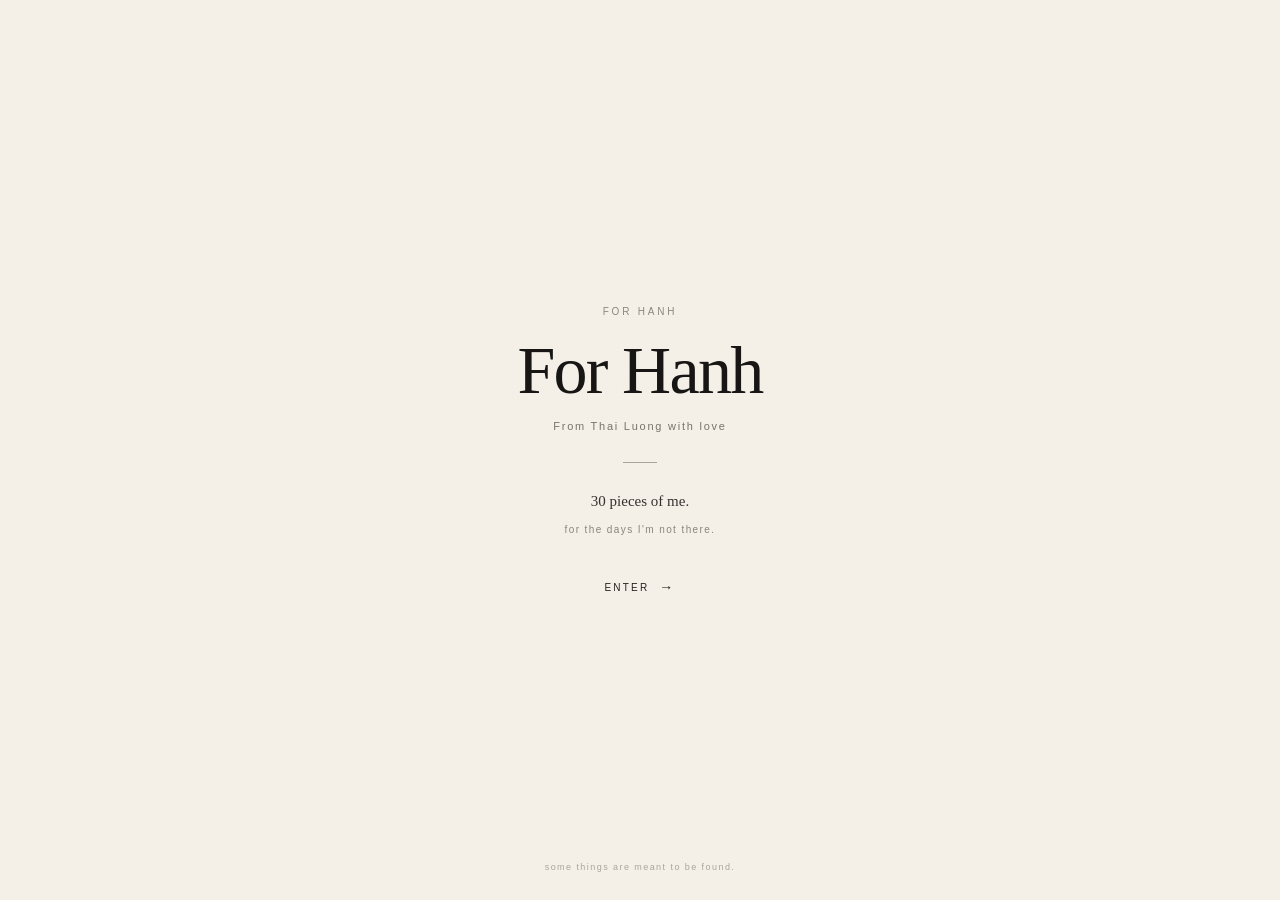
==== commit 029f7319: "Update index.html" ====
--- a/index.html
+++ b/index.html
@@ -1,55 +1,507 @@
 <!DOCTYPE html>
 <html lang="en">
+
 <head>
     <meta charset="UTF-8">
-    <meta name="viewport" content="width=device-width, initial-scale=1.0">
+
+    <meta
+        name="viewport"
+        content="width=device-width, initial-scale=1.0"
+    >
 
     <title>For Hanh</title>
 
-    <link rel="stylesheet" href="style.css">
+    <style>
+        /* =========================
+           RESET
+        ========================= */
+
+        * {
+            box-sizing: border-box;
+        }
+
+        html,
+        body {
+            margin: 0;
+            padding: 0;
+            width: 100%;
+            min-height: 100%;
+        }
+
+        body {
+            background: #f4f0e8;
+        }
+
+
+        /* =========================
+           HOMEPAGE
+        ========================= */
+
+        .home {
+            position: relative;
+
+            width: 100%;
+            min-height: 100vh;
+            min-height: 100svh;
+
+            display: flex;
+            align-items: center;
+            justify-content: center;
+
+            overflow: hidden;
+
+            background: #f4f0e8;
+            color: #171614;
+        }
+
+
+        /* =========================
+           SUBTLE PAPER TEXTURE
+        ========================= */
+
+        .home::before {
+            content: "";
+
+            position: absolute;
+            inset: 0;
+
+            background-image:
+                radial-gradient(
+                    rgba(0, 0, 0, 0.035) 0.7px,
+                    transparent 0.7px
+                );
+
+            background-size: 5px 5px;
+
+            opacity: 0.35;
+
+            pointer-events: none;
+        }
+
+
+        /* =========================
+           MAIN CONTENT
+        ========================= */
+
+        .home-content {
+            position: relative;
+            z-index: 1;
+
+            width: min(88%, 520px);
+
+            display: flex;
+            flex-direction: column;
+            align-items: center;
+
+            text-align: center;
+        }
+
+
+        /* =========================
+           INITIAL ANIMATION STATE
+        ========================= */
+
+        .home-content > * {
+            opacity: 0;
+
+            transform: translateY(7px);
+
+            animation-name: homeReveal;
+            animation-duration: 1s;
+            animation-timing-function:
+                cubic-bezier(0.22, 1, 0.36, 1);
+            animation-fill-mode: forwards;
+        }
+
+
+        /* =========================
+           ANIMATION TIMING
+        ========================= */
+
+        .eyebrow {
+            animation-delay: 0.35s;
+        }
+
+        .title {
+            animation-delay: 0.65s;
+        }
+
+        .signature {
+            animation-delay: 0.95s;
+        }
+
+        .divider {
+            animation-delay: 1.25s;
+        }
+
+        .tagline {
+            animation-delay: 1.55s;
+        }
+
+        .enter-link {
+            animation-delay: 2.35s;
+        }
+
+
+        /* =========================
+           EYEBROW
+        ========================= */
+
+        .eyebrow {
+            margin: 0 0 18px;
+
+            font-family:
+                Arial,
+                Helvetica,
+                sans-serif;
+
+            font-size: 10px;
+            font-weight: 400;
+
+            letter-spacing: 0.28em;
+
+            color: #8c877e;
+        }
+
+
+        /* =========================
+           TITLE
+        ========================= */
+
+        .title {
+            margin: 0;
+
+            font-family:
+                Georgia,
+                "Times New Roman",
+                serif;
+
+            font-size: clamp(42px, 11vw, 68px);
+
+            font-weight: 400;
+
+            line-height: 1.05;
+
+            letter-spacing: -0.025em;
+        }
+
+
+        /* =========================
+           SIGNATURE
+        ========================= */
+
+        .signature {
+            margin: 14px 0 0;
+
+            font-family:
+                Arial,
+                Helvetica,
+                sans-serif;
+
+            font-size: 11px;
+
+            font-weight: 300;
+
+            letter-spacing: 0.16em;
+
+            color: #77736c;
+        }
+
+
+        /* =========================
+           DIVIDER
+        ========================= */
+
+        .divider {
+            width: 34px;
+            height: 1px;
+
+            margin: 30px 0 25px;
+
+            background: #aaa49a;
+        }
+
+
+        /* =========================
+           TAGLINE
+        ========================= */
+
+        .tagline {
+            margin: 0;
+
+            font-family:
+                Georgia,
+                "Times New Roman",
+                serif;
+
+            font-size: 15px;
+
+            line-height: 1.8;
+
+            color: #35322e;
+        }
+
+        .tagline span {
+            font-family:
+                Arial,
+                Helvetica,
+                sans-serif;
+
+            font-size: 10px;
+
+            letter-spacing: 0.14em;
+
+            color: #8a857c;
+        }
+
+
+        /* =========================
+           ENTER LINK
+        ========================= */
+
+        .enter-link {
+            display: inline-flex;
+
+            align-items: center;
+
+            gap: 10px;
+
+            margin-top: 38px;
+
+            color: #24221f;
+
+            font-family:
+                Arial,
+                Helvetica,
+                sans-serif;
+
+            font-size: 10px;
+
+            font-weight: 400;
+
+            letter-spacing: 0.22em;
+
+            text-decoration: none;
+
+            cursor: pointer;
+        }
+
+
+        /* =========================
+           ENTER ARROW
+        ========================= */
+
+        .enter-link .arrow {
+            display: inline-block;
+
+            font-size: 14px;
+
+            line-height: 1;
+
+            transition:
+                transform 0.45s
+                cubic-bezier(0.22, 1, 0.36, 1);
+        }
+
+        .enter-link:hover .arrow {
+            transform: translateX(6px);
+        }
+
+
+        /* =========================
+           BOTTOM NOTE
+        ========================= */
+
+        .bottom-note {
+            position: absolute;
+
+            left: 50%;
+            bottom: 28px;
+
+            width: 100%;
+
+            margin: 0;
+
+            transform: translateX(-50%);
+
+            text-align: center;
+
+            font-family:
+                Arial,
+                Helvetica,
+                sans-serif;
+
+            font-size: 9px;
+
+            font-weight: 300;
+
+            letter-spacing: 0.16em;
+
+            color: #aaa49b;
+
+            opacity: 0;
+
+            animation:
+                bottomNoteReveal
+                1.2s
+                cubic-bezier(0.22, 1, 0.36, 1)
+                3.1s
+                forwards;
+        }
+
+
+        /* =========================
+           KEYFRAMES
+        ========================= */
+
+        @keyframes homeReveal {
+
+            from {
+                opacity: 0;
+                transform: translateY(7px);
+            }
+
+            to {
+                opacity: 1;
+                transform: translateY(0);
+            }
+
+        }
+
+
+        @keyframes bottomNoteReveal {
+
+            from {
+                opacity: 0;
+            }
+
+            to {
+                opacity: 1;
+            }
+
+        }
+
+
+        /* =========================
+           MOBILE
+        ========================= */
+
+        @media (max-width: 600px) {
+
+            .home-content {
+                width: 88%;
+            }
+
+            .eyebrow {
+                margin-bottom: 16px;
+            }
+
+            .signature {
+                margin-top: 12px;
+            }
+
+            .divider {
+                margin-top: 27px;
+                margin-bottom: 23px;
+            }
+
+            .tagline {
+                font-size: 14px;
+            }
+
+            .enter-link {
+                margin-top: 34px;
+            }
+
+            .bottom-note {
+                bottom: 24px;
+
+                font-size: 8px;
+
+                letter-spacing: 0.14em;
+            }
+
+        }
+
+
+        /* =========================
+           REDUCED MOTION
+        ========================= */
+
+        @media (prefers-reduced-motion: reduce) {
+
+            .home-content > *,
+            .bottom-note {
+                opacity: 1;
+
+                transform: none;
+
+                animation: none;
+            }
+
+            .enter-link .arrow {
+                transition: none;
+            }
+
+        }
+
+    </style>
 </head>
 
-<body class="home-page">
+
+<body>
 
     <main class="home">
 
-        <section class="home-content">
-
-            <p class="home-eyebrow">
+        <div class="home-content">
+
+            <p class="eyebrow">
                 FOR HANH
             </p>
 
-            <h1 class="home-title">
+
+            <h1 class="title">
                 For Hanh
             </h1>
 
-            <p class="home-signature">
+
+            <p class="signature">
                 From Thai Luong with love
             </p>
 
-            <div class="home-divider"></div>
-
-            <p class="home-tagline">
+
+            <div class="divider"></div>
+
+
+            <p class="tagline">
                 30 pieces of me.<br>
-                <span>for the days I'm not there.</span>
+
+                <span>
+                    for the days I'm not there.
+                </span>
             </p>
+
 
             <a
                 class="enter-link"
                 href="pieces.html"
-                aria-label="Enter"
             >
                 <span>ENTER</span>
-                <span class="enter-arrow">→</span>
+
+                <span class="arrow">
+                    →
+                </span>
             </a>
 
-        </section>
-
-        <p class="home-note">
+        </div>
+
+
+        <p class="bottom-note">
             some things are meant to be found.
         </p>
 
     </main>
 
 </body>
+
 </html>
